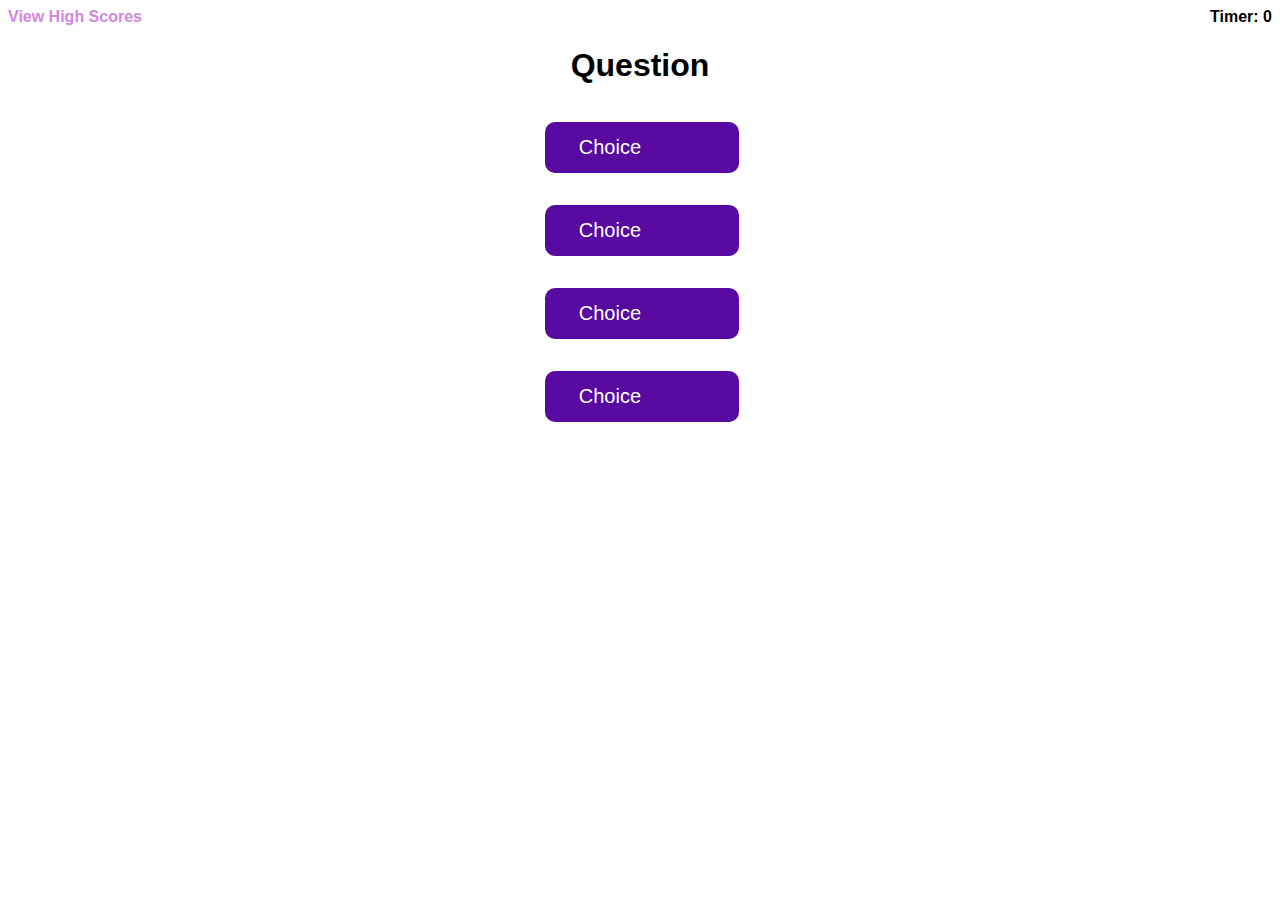
==== quiz.html @ 3034b7f0 "add mainpage.js for start button, update style.css" ====
<!DOCTYPE html>
<html lang="en">
<head>
    <meta charset="UTF-8">
    <meta http-equiv="X-UA-Compatible" content="IE=edge">
    <meta name="viewport" content="width=device-width, initial-scale=1.0">
    <title>Javascript Timed Quiz</title>
    <link rel="stylesheet" href="./assets/css/style.css">
</head>
<body>
    <header>
        <!-- link to the high scores page -->
        <a href="./scores.html"><h4 class="scores">View High Scores</h4></a>
        <!-- the timer count will appear here in the h4-->
        <h4 class="countdown"></h4>
    </header>
    <main class="quiz-container">
        <h1 id="question-h1">Question</h1>
        <div class="quiz-answers">
            <p class="choice" data-num="1">Choice</p>
        </div>
        <div class="quiz-answers">
            <p class="choice" data-num="2">Choice</p>
        </div>
        <div class="quiz-answers">
            <p class="choice" data-num="3">Choice</p>
        </div>
        <div class="quiz-answers">
            <p class="choice" data-num="4">Choice</p>
        </div>
    </main>
    <script src="./assets/js/script.js"></script>
</body>
</html>
---- assets/css/style.css ----
:root{
    --primary-color:rgb(87, 9, 160);
    --secondary-color:rgb(209, 134, 224);
}

*{
    font-family: Arial, Helvetica, sans-serif;
}

a{
    text-decoration: none;
}

a:hover{
    color:var(--primary-color);
}

.header{
    display: block;
}

.scores{
    display: inline;
}

.countdown{
    display: inline;
    float: right;
    margin: 0;
}

.quiz-container{
    margin: 0 auto;
    width: 100%;
    height: 100%;
    text-align: center;
}

.choice, #select-btn{
    color: white;
    background-color: var(--primary-color);
    font-size: 20px;
    margin: 16px 16px 16px 20px;
    padding: 14px 34px;
    border-radius: 10px;
    display: inline-block;
}

#select-btn:hover{
    cursor: pointer;
    background-color: var(--secondary-color);
}

.choice {
    width: 10%;
    flex: column;
    text-align: left;
}

.choice:hover{
    cursor: pointer;
    background-color:var(--secondary-color);
}

.scores{
    color:var(--secondary-color);
    font-weight: bold;
}
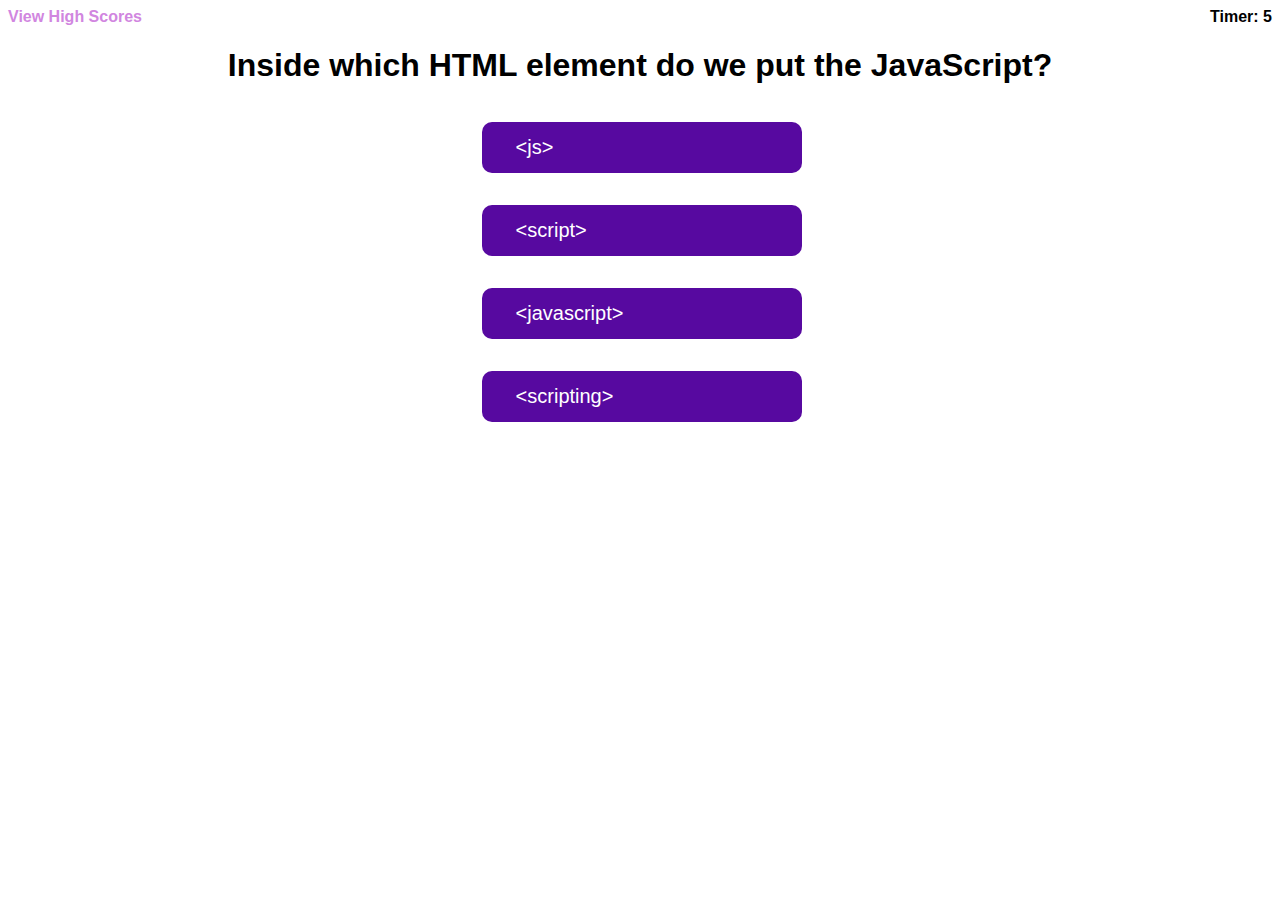
==== commit 08902afd: "update script.js with ability to choose answer receive next question" ====
--- a/quiz.html
+++ b/quiz.html
@@ -15,7 +15,7 @@
         <h4 class="countdown"></h4>
     </header>
     <main class="quiz-container">
-        <h1 id="question-h1">Question</h1>
+        <h1 id="question-h1"></h1>
         <div class="quiz-answers">
             <p class="choice" data-num="1">Choice</p>
         </div>
--- a/assets/css/style.css
+++ b/assets/css/style.css
@@ -52,8 +52,9 @@
 }
 
 .choice {
-    width: 10%;
+    width: 20%;
     flex: column;
+    flex-wrap: wrap;
     text-align: left;
 }
 
@@ -67,3 +68,10 @@
     font-weight: bold;
 }
 
+/* MEDIA QUERY FOR 900 AND SMALLER*/
+@media screen and (max-width: 900px){
+    .choice{
+        width: 30%;
+        font-size: 1rem;
+    }
+}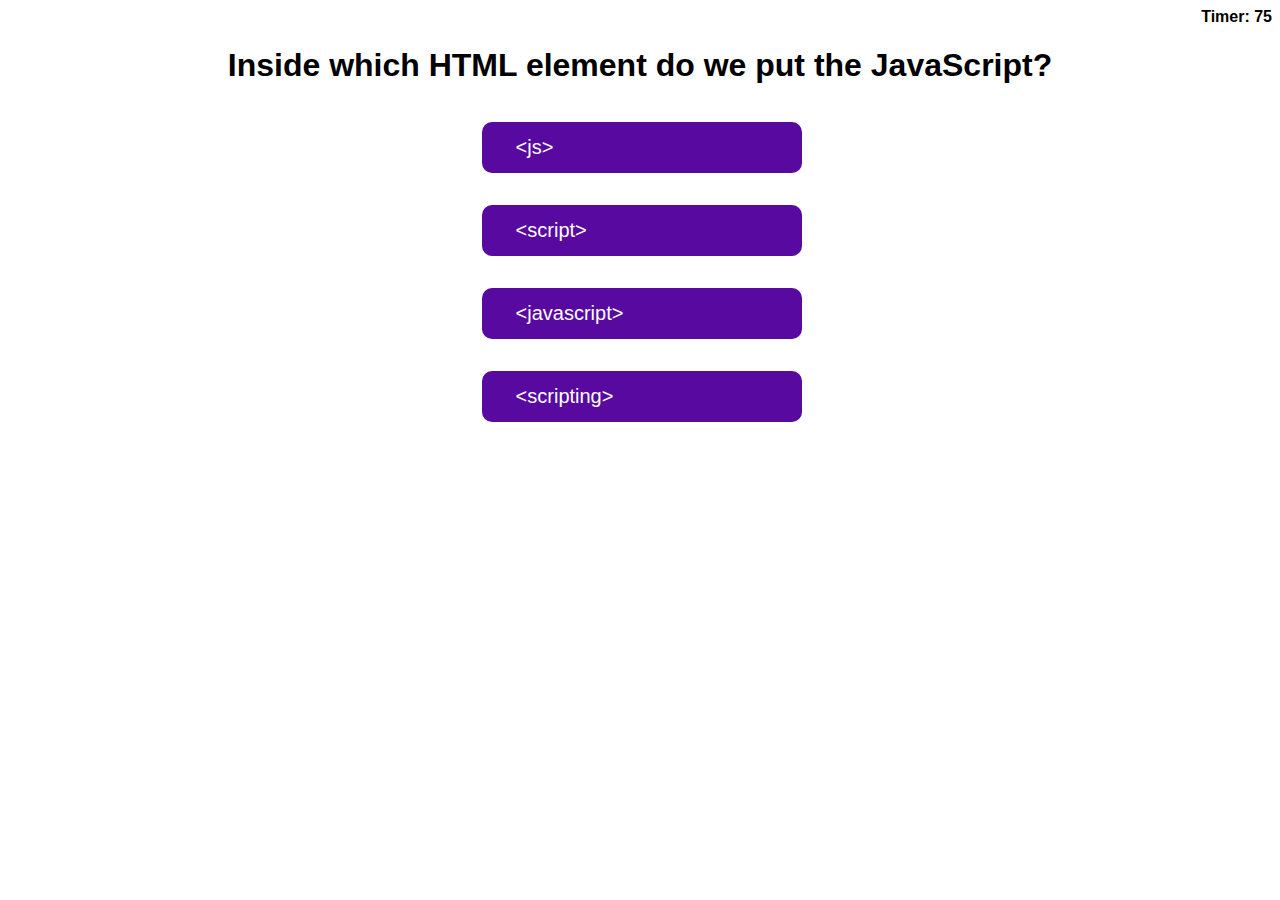
==== commit 474fe9d8: "add comments to all files and screenshot for README.md" ====
--- a/quiz.html
+++ b/quiz.html
@@ -9,11 +9,11 @@
 </head>
 <body>
     <header>
-        <!-- link to the high scores page -->
-        <a href="./scores.html"><h4 class="scores">View High Scores</h4></a>
         <!-- the timer count will appear here in the h4-->
         <h4 class="countdown"></h4>
     </header>
+    <br/>
+    <!-- container for the quiz question and answers -->
     <main class="quiz-container">
         <h1 id="question-h1"></h1>
         <div class="quiz-answers">
--- a/assets/css/style.css
+++ b/assets/css/style.css
@@ -15,20 +15,18 @@
     color:var(--primary-color);
 }
 
-.header{
+header{
     display: block;
 }
 
-.scores{
-    display: inline;
-}
-
+/* for the countdown timer */
 .countdown{
     display: inline;
     float: right;
     margin: 0;
 }
 
+/* For the container holding the quiz/high scores */
 .quiz-container{
     margin: 0 auto;
     width: 100%;
@@ -36,6 +34,17 @@
     text-align: center;
 }
 
+.scoreContainer{
+    margin: 8% auto;
+}
+
+.scoreContainer li{
+    margin: 8% auto;
+    font-size: 2rem;
+}
+
+
+/* for the answer choices and start quiz button */
 .choice, #select-btn{
     color: white;
     background-color: var(--primary-color);
@@ -63,15 +72,40 @@
     background-color:var(--secondary-color);
 }
 
-.scores{
-    color:var(--secondary-color);
-    font-weight: bold;
+/* for the back and clear buttons on high score page */
+.back {
+    width: 12%;
+    text-align: center;
+}
+
+.clear{
+    width: 15%;
+    text-align: center;
+}
+
+/* For the high scores list items */
+#scoreList{
+    width: 15%;
+    margin: 0 auto;
+    padding: 0;
+    justify-content: center;
 }
 
 /* MEDIA QUERY FOR 900 AND SMALLER*/
 @media screen and (max-width: 900px){
+    /* resizes answer choices */
     .choice{
         width: 30%;
         font-size: 1rem;
     }
+    .choice:hover{
+        cursor: pointer;
+        background-color:var(--primary-color);
+    }
+
+    /* resizes the font in the high score list */
+    .scoreContainer li{
+        font-size: 1rem;
+    }
+
 }